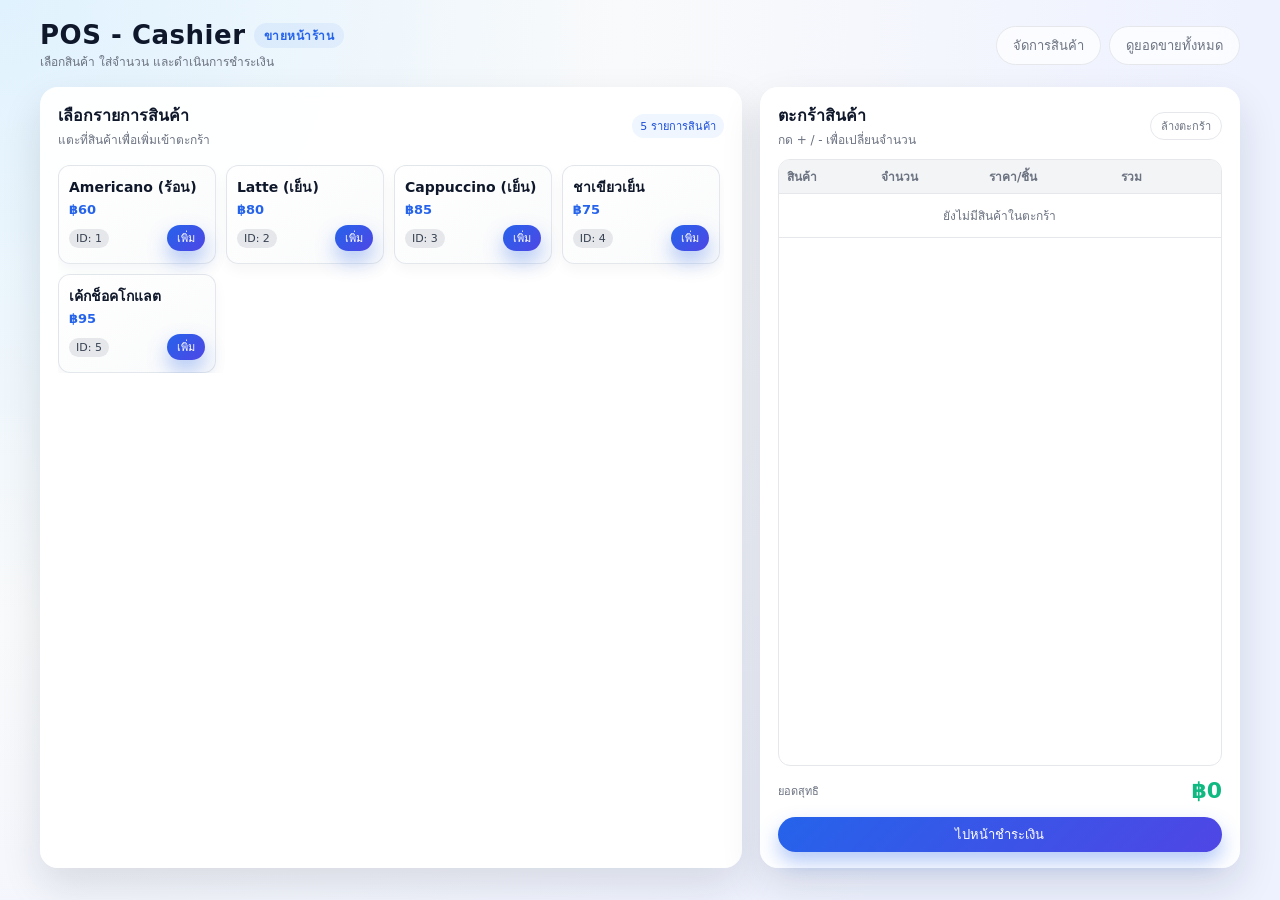
==== index.html @ 8a0528b8 "first commit" ====
<!DOCTYPE html>
<html lang="th">
<head>
    <meta charset="UTF-8">
    <title>Redirecting…</title>
    <meta http-equiv="refresh" content="0; url=cashier.html">
    <script>
        // fallback หาก meta refresh ไม่ทำงาน
        window.location.href = "cashier.html";
    </script>
</head>
<body>
<p>กำลังไปยังหน้าขายหน้าร้าน (Cashier)…</p>
</body>
</html>
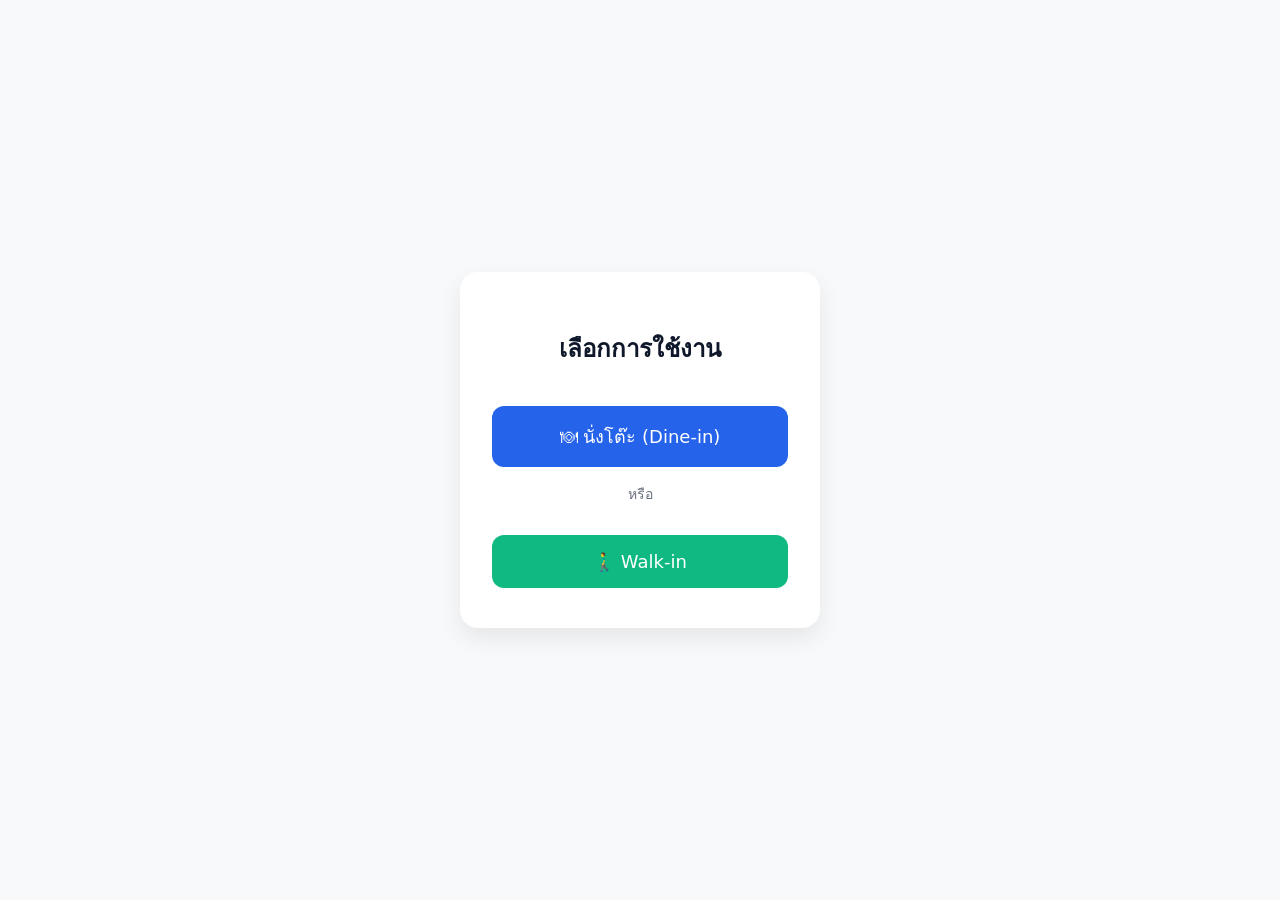
==== commit a2be7247: "package 3" ====
--- a/index.html
+++ b/index.html
@@ -2,14 +2,84 @@
 <html lang="th">
 <head>
     <meta charset="UTF-8">
-    <title>Redirecting…</title>
-    <meta http-equiv="refresh" content="0; url=cashier.html">
-    <script>
-        // fallback หาก meta refresh ไม่ทำงาน
-        window.location.href = "cashier.html";
-    </script>
+    <title>POS - เลือกการใช้งาน</title>
+    <link rel="stylesheet" href="style.css">
+
+    <style>
+        body {
+            display: flex;
+            justify-content: center;
+            align-items: center;
+            min-height: 100vh;
+            background: #f8f9fa;
+            margin: 0;
+        }
+
+        .choice-container {
+            background: white;
+            padding: 40px 32px;
+            border-radius: 18px;
+            box-shadow: 0 10px 24px rgba(0,0,0,0.08);
+            width: 360px;
+            text-align: center;
+        }
+
+        h1 {
+            font-size: 24px;
+            margin-bottom: 24px;
+        }
+
+        .btn-choice {
+            width: 100%;
+            padding: 16px;
+            margin-top: 14px;
+            font-size: 18px;
+            border-radius: 12px;
+            cursor: pointer;
+            border: none;
+        }
+
+        .btn-table {
+            background: #2563eb;
+            color: white;
+        }
+
+        .btn-walkin {
+            background: #10b981;
+            color: white;
+        }
+
+        .btn-choice:hover {
+            opacity: 0.92;
+        }
+
+        .divider {
+            margin: 16px 0;
+            color: #6b7280;
+            font-size: 14px;
+        }
+    </style>
 </head>
+
 <body>
-<p>กำลังไปยังหน้าขายหน้าร้าน (Cashier)…</p>
+
+<div class="choice-container">
+    <h1>เลือกการใช้งาน</h1>
+
+    <!-- ไปเลือกโต๊ะ -->
+    <button class="btn-choice btn-table"
+            onclick="window.location.href='table.html'">
+        🍽 นั่งโต๊ะ (Dine-in)
+    </button>
+
+    <div class="divider">หรือ</div>
+
+    <!-- Walk-in ไม่ต้องมีโต๊ะ -->
+    <button class="btn-choice btn-walkin"
+            onclick="window.location.href='cashier.html'">
+        🚶‍♂️ Walk-in
+    </button>
+</div>
+
 </body>
 </html>
--- a/style.css
+++ b/style.css
@@ -0,0 +1,1174 @@
+:root {
+    --bg: #f3f4f6;
+    --bg-gradient: radial-gradient(circle at top left, #e0f2fe, #f9fafb 40%, #eef2ff 80%);
+    --card: #ffffff;
+    --primary: #2563eb;
+    --primary-soft: #dbeafe;
+    --accent: #10b981;
+    --danger: #ef4444;
+    --text-main: #0f172a;
+    --text-muted: #6b7280;
+    --border: #e5e7eb;
+    --radius-lg: 18px;
+    --radius-md: 12px;
+    --shadow-soft: 0 18px 40px rgba(15, 23, 42, 0.12);
+}
+
+* {
+    box-sizing: border-box;
+    font-family: system-ui, -apple-system, BlinkMacSystemFont, "Segoe UI", sans-serif;
+}
+
+html, body {
+    margin: 0;
+    padding: 0;
+    height: 100%;
+}
+
+body {
+    background: var(--bg-gradient);
+    color: var(--text-main);
+}
+
+/* === APP LAYOUT (เต็มหน้าจอ) === */
+.app {
+    min-height: 100vh;
+    display: flex;
+    flex-direction: column;
+    padding: 20px 24px 24px;
+}
+
+/* ทำให้ layout กว้างเต็มหน้าจอมากขึ้น */
+@media (min-width: 1280px) {
+    .app {
+        padding: 20px 40px 32px;
+    }
+}
+
+header {
+    display: flex;
+    justify-content: space-between;
+    align-items: center;
+    margin-bottom: 16px;
+    gap: 12px;
+    flex-wrap: wrap;
+}
+
+.title {
+    font-size: 26px;
+    font-weight: 700;
+    display: flex;
+    align-items: center;
+    gap: 8px;
+    letter-spacing: 0.02em;
+}
+
+.badge {
+    font-size: 12px;
+    padding: 3px 10px;
+    border-radius: 999px;
+    background: rgba(37, 99, 235, 0.07);
+    color: var(--primary);
+    font-weight: 600;
+}
+
+.card-subtitle {
+    font-size: 13px;
+    color: var(--text-muted);
+    margin-top: 2px;
+}
+
+/* NAV BUTTONS (header ขวา) */
+.nav {
+    display: flex;
+    gap: 8px;
+}
+
+.nav button {
+    border-radius: 999px;
+    border: 1px solid var(--border);
+    padding: 8px 16px;
+    font-size: 13px;
+    cursor: pointer;
+    background: rgba(255, 255, 255, 0.7);
+    color: var(--text-muted);
+    font-weight: 500;
+    transition: all 0.15s ease;
+    backdrop-filter: blur(8px);
+}
+
+.nav button:hover {
+    background: white;
+    border-color: var(--primary-soft);
+    color: var(--primary);
+    box-shadow: 0 8px 16px rgba(15, 23, 42, 0.07);
+}
+
+/* SECTION */
+.section {
+    flex: 1;
+    display: flex;
+}
+
+/* === POS LAYOUT - FULL SCREEN GRID === */
+.pos-layout {
+    display: grid;
+    grid-template-columns: minmax(0, 1.9fr) minmax(0, 1.3fr);
+    gap: 18px;
+    width: 100%;
+    max-height: calc(100vh - 90px);
+}
+
+/* ADMIN LAYOUT */
+.admin-layout {
+    display: grid;
+    grid-template-columns: minmax(0, 1.1fr) minmax(0, 1.7fr);
+    gap: 18px;
+    width: 100%;
+    max-height: calc(100vh - 90px);
+}
+
+/* === CARD พื้นหลัก === */
+.card {
+    background: rgba(255, 255, 255, 0.95);
+    border-radius: var(--radius-lg);
+    box-shadow: var(--shadow-soft);
+    padding: 16px 18px;
+    display: flex;
+    flex-direction: column;
+    backdrop-filter: blur(10px);
+}
+
+.card-header {
+    display: flex;
+    justify-content: space-between;
+    align-items: center;
+    margin-bottom: 10px;
+    gap: 8px;
+}
+
+.card-title {
+    font-weight: 600;
+    font-size: 16px;
+}
+
+.card-subtitle {
+    font-size: 12px;
+    color: var(--text-muted);
+}
+
+/* === PRODUCTS GRID === */
+.product-grid {
+    display: grid;
+    grid-template-columns: repeat(auto-fill, minmax(150px, 1fr));
+    gap: 10px;
+    margin-top: 6px;
+    overflow-y: auto;
+    padding-right: 4px;
+}
+
+/* สูงเต็ม card (หักส่วน header) */
+.pos-layout .card:first-child .product-grid {
+    max-height: calc(100vh - 140px);
+}
+
+.product-card {
+    border-radius: var(--radius-md);
+    border: 1px solid rgba(148, 163, 184, 0.25);
+    padding: 10px 10px 12px;
+    display: flex;
+    flex-direction: column;
+    justify-content: space-between;
+    background: linear-gradient(145deg, #ffffff, #f9fafb);
+    box-shadow: 0 6px 14px rgba(15, 23, 42, 0.04);
+    transition: transform 0.12s ease, box-shadow 0.12s ease, border-color 0.12s;
+    cursor: pointer;
+}
+
+.product-card:hover {
+    transform: translateY(-3px);
+    box-shadow: 0 12px 26px rgba(15, 23, 42, 0.16);
+    border-color: var(--primary-soft);
+}
+
+.product-name {
+    font-size: 14px;
+    font-weight: 600;
+    margin-bottom: 4px;
+}
+
+.product-price {
+    font-size: 13px;
+    color: var(--primary);
+    font-weight: 700;
+}
+
+.product-footer {
+    margin-top: 8px;
+    display: flex;
+    justify-content: space-between;
+    align-items: center;
+    gap: 6px;
+}
+
+/* TAG / BADGE */
+.tag {
+    font-size: 11px;
+    padding: 3px 7px;
+    border-radius: 999px;
+    background: #e5e7eb;
+    color: #374151;
+}
+
+/* BUTTONS */
+.btn {
+    border: none;
+    border-radius: 999px;
+    padding: 7px 14px;
+    font-size: 13px;
+    cursor: pointer;
+    font-weight: 500;
+    display: inline-flex;
+    align-items: center;
+    justify-content: center;
+    gap: 4px;
+    transition: all 0.15s ease;
+}
+
+.btn-primary {
+    background: linear-gradient(135deg, #2563eb, #4f46e5);
+    color: white;
+    box-shadow: 0 10px 20px rgba(37, 99, 235, 0.35);
+}
+
+.btn-primary:hover {
+    filter: brightness(1.03);
+    transform: translateY(-1px);
+    box-shadow: 0 14px 28px rgba(37, 99, 235, 0.45);
+}
+
+.btn-outline {
+    background: transparent;
+    border: 1px solid var(--border);
+    color: var(--text-muted);
+}
+
+.btn-outline:hover {
+    border-color: var(--primary);
+    color: var(--primary);
+    background: rgba(239, 246, 255, 0.9);
+}
+
+.btn-danger {
+    background: #ef4444;
+    color: white;
+    box-shadow: 0 6px 14px rgba(239, 68, 68, 0.4);
+}
+
+.btn-danger:hover {
+    filter: brightness(1.03);
+}
+
+.btn-sm {
+    padding: 4px 10px;
+    font-size: 11px;
+}
+
+.btn-icon {
+    width: 26px;
+    height: 26px;
+    border-radius: 999px;
+    padding: 0;
+}
+
+/* CART */
+.cart {
+    display: flex;
+    flex-direction: column;
+    gap: 8px;
+    height: 100%;
+}
+
+.cart-items {
+    border-radius: var(--radius-md);
+    border: 1px solid var(--border);
+    overflow-y: auto;
+    flex: 1;
+}
+
+/* สูงเต็ม card (หัก header+footer) */
+.pos-layout .card:last-child .cart-items {
+    max-height: calc(100vh - 230px);
+}
+
+/* TABLE */
+table {
+    width: 100%;
+    border-collapse: collapse;
+    font-size: 13px;
+}
+
+thead {
+    background: #f3f4f6;
+    position: sticky;
+    top: 0;
+    z-index: 1;
+}
+
+th, td {
+    padding: 7px 8px;
+    text-align: left;
+    border-bottom: 1px solid #e5e7eb;
+}
+
+th {
+    font-weight: 600;
+    font-size: 12px;
+    color: var(--text-muted);
+}
+
+/* QTY CONTROL */
+.qty-control {
+    display: inline-flex;
+    align-items: center;
+    border-radius: 999px;
+    border: 1px solid var(--border);
+    overflow: hidden;
+    background: #f9fafb;
+}
+
+.qty-control button {
+    border: none;
+    padding: 4px 9px;
+    font-size: 14px;
+    cursor: pointer;
+    background: #e5e7eb;
+}
+
+.qty-control button:hover {
+    background: #d1d5db;
+}
+
+.qty-control span {
+    padding: 0 8px;
+    min-width: 28px;
+    text-align: center;
+    font-size: 13px;
+}
+
+/* CART SUMMARY */
+.cart-summary {
+    display: flex;
+    justify-content: space-between;
+    align-items: center;
+    margin-top: 4px;
+    font-size: 14px;
+}
+
+.cart-total {
+    font-size: 22px;
+    font-weight: 800;
+    color: var(--accent);
+}
+
+/* CART ACTIONS */
+.cart-actions {
+    display: flex;
+    flex-direction: column;
+    gap: 8px;
+    margin-top: 6px;
+}
+
+/* FORM / FIELDS */
+.field {
+    display: flex;
+    flex-direction: column;
+    gap: 3px;
+    font-size: 12px;
+}
+
+.field label {
+    color: var(--text-muted);
+    font-weight: 500;
+}
+
+.field select,
+.field input[type="text"],
+.field input[type="number"] {
+    border-radius: 999px;
+    border: 1px solid var(--border);
+    padding: 7px 12px;
+    font-size: 13px;
+    outline: none;
+    background: #f9fafb;
+}
+
+.field select:focus,
+.field input:focus {
+    border-color: var(--primary);
+    box-shadow: 0 0 0 1px var(--primary-soft);
+    background: #ffffff;
+}
+
+.inline {
+    display: flex;
+    align-items: center;
+    gap: 6px;
+    font-size: 12px;
+}
+
+.inline input[type="checkbox"] {
+    width: 16px;
+    height: 16px;
+}
+
+/* STATUS / BADGES */
+.status-pill {
+    padding: 3px 9px;
+    border-radius: 999px;
+    font-size: 11px;
+    font-weight: 600;
+    display: inline-block;
+}
+
+.status-paid {
+    background: #dcfce7;
+    color: #166534;
+}
+
+.status-pending {
+    background: #fef9c3;
+    color: #854d0e;
+}
+
+.status-failed {
+    background: #fee2e2;
+    color: #991b1b;
+}
+
+.hint {
+    font-size: 11px;
+    color: var(--text-muted);
+    margin-top: 2px;
+}
+
+.badge-soft {
+    font-size: 11px;
+    padding: 3px 8px;
+    border-radius: 999px;
+    background: #eff6ff;
+    color: #1d4ed8;
+}
+
+/* ADMIN SCROLL WRAPPER */
+.scroll {
+    flex: 1;
+    max-height: calc(100vh - 210px);
+    overflow-y: auto;
+    border-radius: var(--radius-md);
+    border: 1px solid var(--border);
+}
+
+/* TEXT HELPERS */
+.text-muted {
+    color: var(--text-muted);
+    font-size: 12px;
+}
+
+.empty {
+    padding: 12px;
+    font-size: 12px;
+    color: var(--text-muted);
+    text-align: center;
+}
+
+.pill {
+    padding: 3px 9px;
+    border-radius: 999px;
+    background: #eef2ff;
+    color: #3730a3;
+    font-size: 11px;
+    font-weight: 500;
+    display: inline-block;
+}
+
+.small {
+    font-size: 11px;
+}
+
+/* FORM INLINE (ADMIN ADD PRODUCT) */
+.form-inline {
+    display: flex;
+    gap: 8px;
+    flex-wrap: wrap;
+    margin-top: 8px;
+    margin-bottom: 8px;
+}
+
+.form-inline .field {
+    flex: 1;
+    min-width: 160px;
+}
+
+/* INDEX MENU PAGE */
+/* INDEX MENU PAGE (CENTER + HORIZONTAL LAYOUT) */
+.menu-grid {
+    display: flex;
+    justify-content: center;
+    align-items: center;
+    gap: 28px;
+    margin-top: 40px;
+    flex-wrap: wrap;
+    width: 100%;
+}
+
+.menu-card {
+    width: 360px;
+    min-height: 220px;
+    background: rgba(255, 255, 255, 0.96);
+    border-radius: 24px;
+    box-shadow: var(--shadow-soft);
+    padding: 22px;
+    display: flex;
+    flex-direction: column;
+    justify-content: space-between;
+    transition: transform 0.15s ease, box-shadow 0.15s ease;
+    backdrop-filter: blur(12px);
+}
+
+.menu-card:hover {
+    transform: translateY(-6px);
+    box-shadow: 0 26px 48px rgba(15, 23, 42, 0.22);
+}
+
+.menu-card-title {
+    font-size: 20px;
+    font-weight: 700;
+    color: var(--text-main);
+    margin-bottom: 6px;
+}
+
+.menu-card-desc {
+    font-size: 14px;
+    color: var(--text-muted);
+    line-height: 1.4;
+    margin-bottom: 18px;
+    max-width: 90%;
+}
+
+.menu-card button {
+    width: 100%;
+    padding: 10px 14px;
+    border-radius: 999px;
+    font-size: 14px;
+    font-weight: 600;
+}
+
+/* RESPONSIVE */
+@media (max-width: 1024px) {
+    .pos-layout,
+    .admin-layout {
+        grid-template-columns: 1fr;
+        max-height: none;
+    }
+
+    .pos-layout .card:first-child .product-grid,
+    .pos-layout .card:last-child .cart-items,
+    .admin-layout .scroll {
+        max-height: 350px;
+    }
+
+    .app {
+        padding: 16px 14px 20px;
+    }
+}
+
+@media (max-width: 640px) {
+    header {
+        flex-direction: column;
+        align-items: flex-start;
+    }
+
+    .nav {
+        align-self: flex-start;
+    }
+
+    .title {
+        font-size: 22px;
+    }
+}
+
+/* ==== SALES DASHBOARD ==== */
+
+.filter-bar {
+    display: flex;
+    gap: 10px;
+    flex-wrap: wrap;
+    margin-bottom: 8px;
+    align-items: flex-end;
+}
+
+.filter-bar .field {
+    min-width: 150px;
+}
+
+.stats-grid {
+    display: grid;
+    grid-template-columns: repeat(auto-fit, minmax(150px, 1fr));
+    gap: 10px;
+    margin-top: 10px;
+}
+
+.stat-card {
+    background: rgba(255, 255, 255, 0.96);
+    border-radius: 16px;
+    box-shadow: var(--shadow-soft);
+    padding: 10px 12px;
+}
+
+.stat-label {
+    font-size: 11px;
+    color: var(--text-muted);
+    margin-bottom: 4px;
+}
+
+.stat-value {
+    font-size: 18px;
+    font-weight: 700;
+}
+
+/* ==== SALES BAR CHART (สวย ๆ) ==== */
+
+.chart-container {
+    margin-top: 14px;
+    border-radius: 18px;
+    border: 1px solid var(--border);
+    padding: 14px 16px 16px;
+    background: linear-gradient(135deg, #f9fafb, #eef2ff);
+}
+
+.chart-header {
+    display: flex;
+    justify-content: space-between;
+    align-items: baseline;
+    margin-bottom: 10px;
+}
+
+.chart-body {
+    display: flex;
+    align-items: flex-end;
+    gap: 14px;
+    min-height: 160px;
+    overflow-x: auto;
+    padding: 8px 4px 4px;
+}
+
+/* แต่ละแท่งกราฟ */
+.chart-bar {
+    display: flex;
+    flex-direction: column;
+    align-items: center;
+    width: 52px;
+    position: relative;
+}
+
+/* tooltip เล็ก ๆ เวลาวางเมาส์บนแท่ง */
+.chart-bar::after {
+    content: attr(data-tooltip);
+    position: absolute;
+    top: -32px;
+    white-space: nowrap;
+    font-size: 11px;
+    background: rgba(15, 23, 42, 0.95);
+    color: #f9fafb;
+    padding: 4px 8px;
+    border-radius: 999px;
+    transform: translateY(6px);
+    opacity: 0;
+    pointer-events: none;
+    transition: all 0.18s ease;
+}
+
+.chart-bar:hover::after {
+    opacity: 1;
+    transform: translateY(0);
+}
+
+/* ตัวแท่งจริง */
+.chart-bar-inner {
+    width: 100%;
+    border-radius: 14px 14px 6px 6px;
+    background: linear-gradient(180deg, #4f46e5, #2563eb);
+    box-shadow: 0 10px 22px rgba(37, 99, 235, 0.45);
+    transition: height 0.35s ease, transform 0.18s ease, box-shadow 0.18s ease;
+    transform-origin: bottom;
+}
+
+/* hover แล้วเด้งเล็กน้อย */
+.chart-bar:hover .chart-bar-inner {
+    transform: translateY(-3px);
+    box-shadow: 0 16px 30px rgba(37, 99, 235, 0.6);
+}
+
+/* ตัวเลขบนแท่ง */
+.chart-bar-value {
+    font-size: 11px;
+    font-weight: 600;
+    color: #111827;
+    margin-bottom: 6px;
+    background: rgba(255,255,255,0.95);
+    padding: 2px 8px;
+    border-radius: 999px;
+    box-shadow: 0 4px 10px rgba(15, 23, 42, 0.15);
+}
+
+/* วันที่ใต้แท่ง */
+.chart-bar-label {
+    font-size: 11px;
+    color: var(--text-muted);
+    margin-top: 6px;
+    text-align: center;
+}
+
+
+/* ===============================
+   PRODUCT MANAGEMENT UI (ADMIN)
+   =============================== */
+
+/* ฟอร์มเพิ่มสินค้า */
+.product-form {
+    display: flex;
+    gap: 14px;
+    flex-wrap: wrap;
+    background: rgba(255,255,255,0.75);
+    border-radius: 18px;
+    padding: 18px 20px;
+    margin-bottom: 18px;
+    box-shadow: 0 10px 24px rgba(0,0,0,0.06);
+    backdrop-filter: blur(10px);
+}
+
+.product-form .field {
+    flex: 1;
+    min-width: 200px;
+}
+
+.product-form input {
+    border: 1px solid var(--border);
+    border-radius: 14px;
+    padding: 10px 14px;
+    font-size: 14px;
+    background: #ffffff;
+    transition: all .15s ease;
+}
+
+.product-form input:focus {
+    border-color: var(--primary);
+    background: #f4f7ff;
+    box-shadow: 0 0 0 3px rgba(37,99,235,0.12);
+}
+
+.product-form button {
+    height: 44px;
+    padding: 0 22px;
+    border-radius: 14px;
+    font-size: 14px;
+    white-space: nowrap;
+}
+
+/* ตารางสินค้า */
+#adminProductBody tr {
+    background: white;
+    transition: background .15s ease;
+}
+
+#adminProductBody tr:hover {
+    background: #f9fafb;
+}
+
+#adminProductBody input.small-input-name,
+#adminProductBody input.small-input-price {
+    width: 100%;
+    border-radius: 12px;
+    padding: 8px 10px;
+    border: 1px solid #d1d5db;
+    background: #ffffff;
+    font-size: 13px;
+    transition: all .15s ease;
+}
+
+#adminProductBody input.small-input-name:focus,
+#adminProductBody input.small-input-price:focus {
+    border-color: var(--primary);
+    background: #f4f7ff;
+    box-shadow: 0 0 0 3px rgba(37,99,235,0.12);
+}
+
+/* ปุ่มบันทึก/ลบในตาราง */
+#adminProductBody .btn-outline,
+#adminProductBody .btn-danger {
+    border-radius: 10px;
+    padding: 6px 12px;
+    font-size: 12px;
+    font-weight: 600;
+}
+
+#adminProductBody .btn-outline:hover {
+    background: var(--primary-soft);
+    color: var(--primary);
+}
+
+#adminProductBody .btn-danger:hover {
+    filter: brightness(1.07);
+}
+
+/* การ์ดหลักหน้า Admin */
+.admin-card-wrapper .card {
+    border-radius: 24px !important;
+    padding: 24px !important;
+}
+
+/* Scroll ในตารางสินค้า */
+.scroll {
+    border-radius: 18px !important;
+    background: #ffffff;
+    box-shadow: inset 0 0 0 1px #e5e7eb;
+}
+
+/* label */
+.field label {
+    font-size: 13px;
+    color: var(--text-muted);
+    margin-left: 4px;
+}
+
+.btn-danger {
+    background: #ef4444;
+    color: white;
+    box-shadow: 0 6px 14px rgba(239, 68, 68, 0.4);
+}
+
+.btn-danger:hover {
+    filter: brightness(1.03);
+}
+
+/* ===== Unified Login Inputs ===== */
+.input-wrapper {
+    background: #f5f7fa;
+    border: 1px solid #e5e7eb;
+    border-radius: 30px;
+    padding: 10px 16px;
+    display: flex;
+    align-items: center;
+    box-shadow: inset 0 2px 4px rgba(0,0,0,0.03);
+    transition: 0.2s;
+}
+
+.input-wrapper:hover {
+    border-color: var(--primary);
+    background: #fff;
+}
+
+.input-wrapper input {
+    width: 100%;
+    border: none;
+    outline: none;
+    background: transparent;
+    font-size: 14px;
+}
+
+/* CATEGORY FILTER */
+.category-filter {
+    display: flex;
+    gap: 8px;
+    flex-wrap: wrap;
+    margin-bottom: 8px;
+}
+
+.category-chip {
+    padding: 5px 12px;
+    border-radius: 999px;
+    font-size: 12px;
+    border: 1px solid #e5e7eb;
+    background: #f9fafb;
+    color: #4b5563;
+    cursor: pointer;
+    transition: all 0.15s ease;
+}
+
+.category-chip:hover {
+    border-color: var(--primary);
+    background: #eff6ff;
+    color: var(--primary);
+}
+
+.category-chip.active {
+    background: linear-gradient(135deg, #2563eb, #4f46e5);
+    color: #ffffff;
+    border-color: transparent;
+    box-shadow: 0 8px 16px rgba(37, 99, 235, 0.45);
+}
+
+/* ===== Rounded Inputs for Category ===== */
+.input-round {
+    border: 1px solid #e5e7eb;
+    border-radius: 30px;
+    padding: 8px 14px;
+    font-size: 14px;
+    background: #f8fafc;
+    transition: all 0.15s ease;
+}
+
+.input-round:hover {
+    background: #fff;
+    border-color: var(--primary);
+}
+
+.input-round:focus {
+    border-color: var(--primary);
+    background: #fff;
+    box-shadow: 0 0 0 3px rgba(37,99,235,0.15);
+    outline: none;
+}
+
+/* ===== Input inside product table ===== */
+.small-input-category {
+    padding: 6px 12px;
+    font-size: 13px;
+    background: #f8fafc;
+    border-radius: 20px;
+    transition: 0.15s ease;
+}
+
+.small-input-category:hover {
+    background: #fff;
+}
+
+.small-input-category:focus {
+    border-color: var(--primary);
+    outline: none;
+    background: #fff;
+    box-shadow: 0 0 0 3px rgba(37,99,235,0.15);
+}
+
+/* ==== Chart Switch Tabs ==== */
+.chart-switch {
+    display: flex;
+    gap: 10px;
+    margin-bottom: 10px;
+}
+
+.chart-tab {
+    padding: 6px 16px;
+    border-radius: 999px;
+    background: #f1f5f9;
+    border: 1px solid #e2e8f0;
+    cursor: pointer;
+    font-size: 13px;
+    transition: all 0.15s ease;
+}
+
+.chart-tab.small {
+    padding: 4px 12px;
+    font-size: 12px;
+}
+
+.chart-tab:hover {
+    background: #e0e7ff;
+    border-color: #c7d2fe;
+}
+
+.chart-tab.active {
+    background: linear-gradient(135deg, #2563eb, #4f46e5);
+    color: #ffffff;
+    border-color: transparent;
+    box-shadow: 0 6px 18px rgba(37, 99, 235, 0.35);
+}
+
+/* ==== Top Products Chart (สามแบบ) ==== */
+.top-products-chart {
+    padding: 14px 10px 4px;
+    display: flex;
+    flex-direction: column;
+    gap: 10px;
+}
+
+/* Horizontal bar */
+.top-product-bar {
+    display: flex;
+    align-items: center;
+    gap: 10px;
+}
+
+.top-product-label {
+    width: 130px;
+    font-size: 13px;
+    color: #475569;
+    white-space: nowrap;
+    overflow: hidden;
+    text-overflow: ellipsis;
+}
+
+.top-product-bar-main {
+    flex: 1;
+    display: flex;
+    align-items: center;
+}
+
+.top-product-inner {
+    height: 20px;
+    border-radius: 999px;
+    background: linear-gradient(135deg, #3b82f6, #6366f1);
+    box-shadow: 0 4px 10px rgba(59,130,246,0.4);
+    transition: width 0.25s ease;
+}
+
+.top-product-value {
+    font-size: 12px;
+    color: #0f172a;
+    font-weight: 600;
+    margin-left: 6px;
+}
+
+/* Pie chart */
+.top-pie-wrapper {
+    display: flex;
+    align-items: center;
+    gap: 16px;
+    justify-content: center;
+}
+
+.top-pie {
+    width: 120px;
+    height: 120px;
+    border-radius: 50%;
+    box-shadow: 0 8px 20px rgba(15,23,42,0.25);
+}
+
+.top-pie-legend {
+    display: flex;
+    flex-direction: column;
+    gap: 6px;
+    font-size: 12px;
+    color: #0f172a;
+}
+
+.top-pie-legend-item {
+    display: flex;
+    align-items: center;
+    gap: 6px;
+}
+
+.top-pie-dot {
+    width: 10px;
+    height: 10px;
+    border-radius: 999px;
+}
+
+/* ===== PREPARE QUEUE (Kitchen / Barista) ===== */
+.prepare-order-no {
+    font-weight: 700;
+    font-size: 15px;
+}
+
+.prepare-time {
+    font-size: 12px;
+    color: #6b7280;
+}
+
+.prepare-items ul {
+    list-style: none;
+    padding: 0;
+    margin: 0;
+}
+
+.prepare-items li {
+    font-size: 13px;
+    padding: 2px 0;
+    display: flex;
+    justify-content: space-between;
+}
+
+.prepare-items .muted {
+    color: #9ca3af;
+}
+
+.prepare-footer {
+    display: flex;
+    justify-content: space-between;
+    align-items: center;
+    margin-top: 6px;
+    gap: 8px;
+}
+
+.prepare-total {
+    font-size: 13px;
+    color: #111827;
+}
+
+.prepare-actions {
+    display: flex;
+    gap: 6px;
+}
+
+/* status pills */
+.prepare-status {
+    padding: 4px 10px;
+    border-radius: 999px;
+    font-size: 11px;
+    font-weight: 600;
+}
+
+.status-pending {
+    background: #fef3c7;
+    color: #92400e;
+}
+
+.status-preparing {
+    background: #dbeafe;
+    color: #1d4ed8;
+}
+
+.status-done {
+    background: #dcfce7;
+    color: #166534;
+}
+
+/* ===== Prepare Grid – แนวนอนหลายคอลัมน์ ===== */
+.prepare-grid {
+    display: grid;
+    grid-template-columns: repeat(auto-fill, minmax(280px, 1fr));
+    gap: 18px;
+    padding: 12px;
+    align-items: start;
+}
+
+/* การ์ด */
+.prepare-card {
+    background: #ffffff;
+    border-radius: 20px;
+    padding: 16px;
+    box-shadow: 0 8px 20px rgba(0,0,0,0.06);
+    border: 1px solid #e5e7eb;
+    display: flex;
+    flex-direction: column;
+    gap: 12px;
+    height: fit-content;
+}
+
+
+.card:has(#prepareGrid) {
+    display: block !important;
+}
+
+.section .card {
+    width: 100%;
+}
+
+.prepare-table {
+    font-size: 13px;
+    font-weight: 600;
+    color: #2563eb;
+    margin-top: 4px;
+}
+
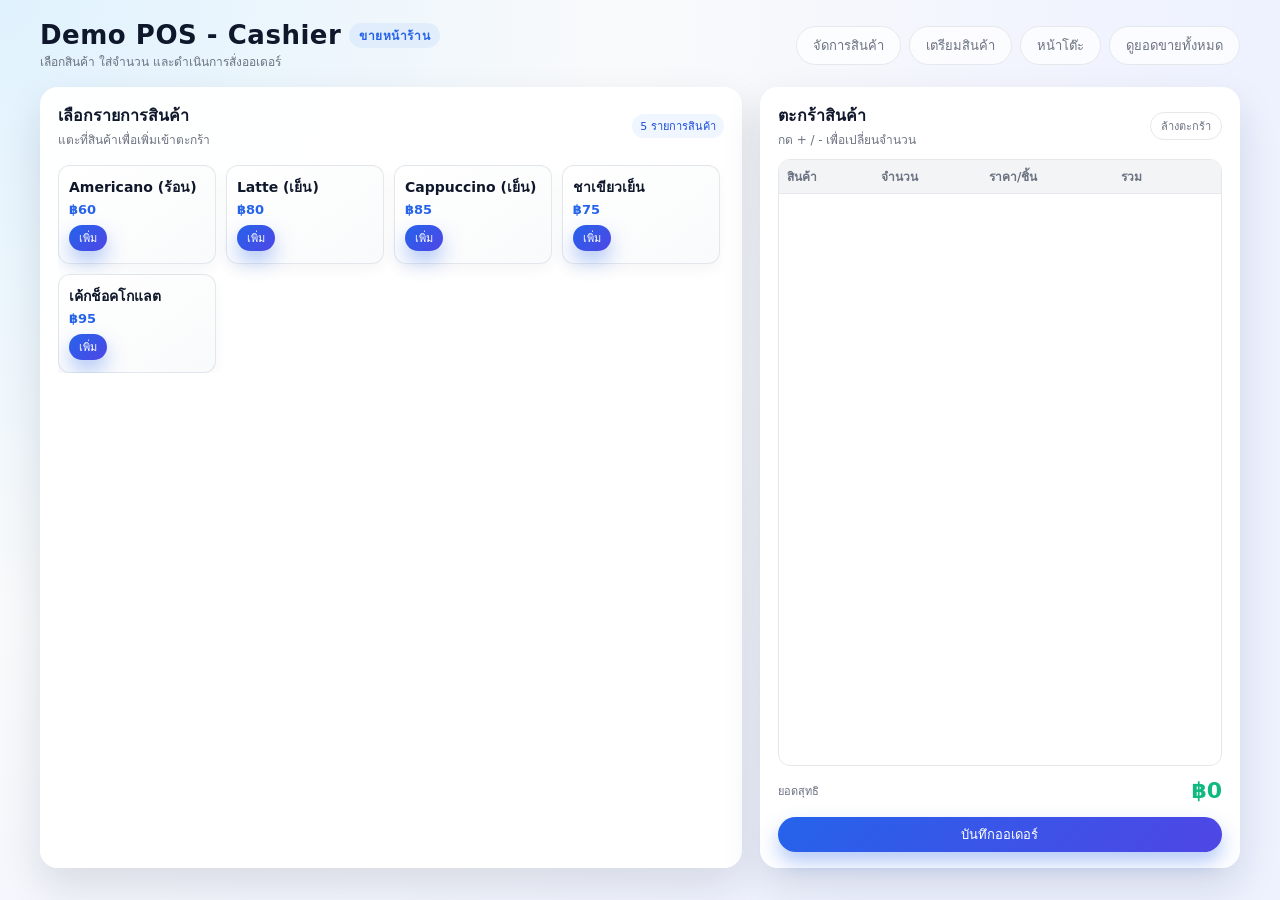
==== commit d13a103c: "package 3 done" ====
--- a/index.html
+++ b/index.html
@@ -2,84 +2,15 @@
 <html lang="th">
 <head>
     <meta charset="UTF-8">
-    <title>POS - เลือกการใช้งาน</title>
+    <title>POS - Redirect</title>
     <link rel="stylesheet" href="style.css">
 
-    <style>
-        body {
-            display: flex;
-            justify-content: center;
-            align-items: center;
-            min-height: 100vh;
-            background: #f8f9fa;
-            margin: 0;
-        }
-
-        .choice-container {
-            background: white;
-            padding: 40px 32px;
-            border-radius: 18px;
-            box-shadow: 0 10px 24px rgba(0,0,0,0.08);
-            width: 360px;
-            text-align: center;
-        }
-
-        h1 {
-            font-size: 24px;
-            margin-bottom: 24px;
-        }
-
-        .btn-choice {
-            width: 100%;
-            padding: 16px;
-            margin-top: 14px;
-            font-size: 18px;
-            border-radius: 12px;
-            cursor: pointer;
-            border: none;
-        }
-
-        .btn-table {
-            background: #2563eb;
-            color: white;
-        }
-
-        .btn-walkin {
-            background: #10b981;
-            color: white;
-        }
-
-        .btn-choice:hover {
-            opacity: 0.92;
-        }
-
-        .divider {
-            margin: 16px 0;
-            color: #6b7280;
-            font-size: 14px;
-        }
-    </style>
+    <script>
+        // Redirect ไป cashier.html ทันทีเมื่อเปิดหน้า index
+        window.location.href = "cashier.html";
+    </script>
 </head>
 
 <body>
-
-<div class="choice-container">
-    <h1>เลือกการใช้งาน</h1>
-
-    <!-- ไปเลือกโต๊ะ -->
-    <button class="btn-choice btn-table"
-            onclick="window.location.href='table.html'">
-        🍽 นั่งโต๊ะ (Dine-in)
-    </button>
-
-    <div class="divider">หรือ</div>
-
-    <!-- Walk-in ไม่ต้องมีโต๊ะ -->
-    <button class="btn-choice btn-walkin"
-            onclick="window.location.href='cashier.html'">
-        🚶‍♂️ Walk-in
-    </button>
-</div>
-
 </body>
 </html>
